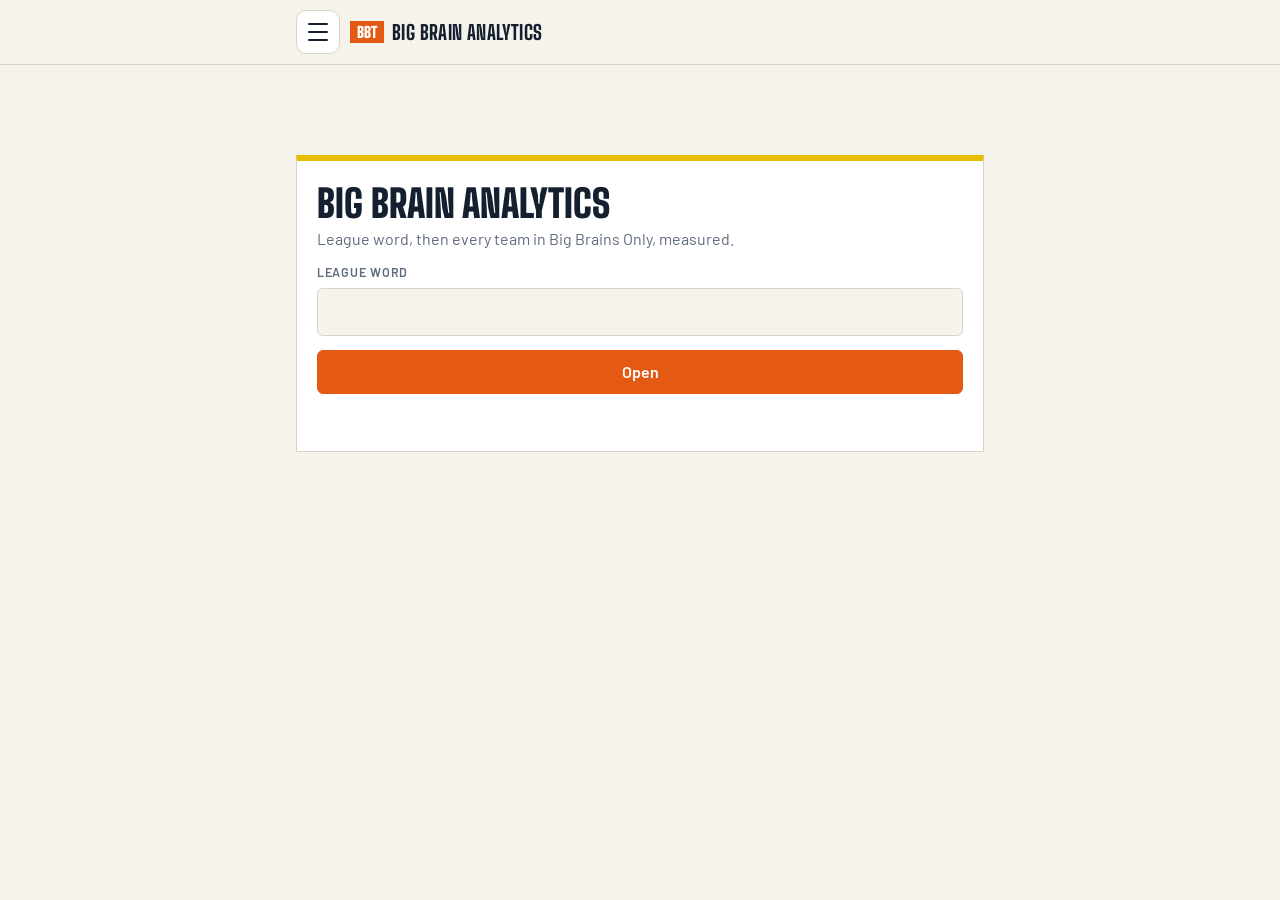
==== analytics/index.html @ dea2ea85 "Trade calc: Save-as-image summary (sides, values, verdict, settings, time); definitions collapsed by" ====
<!doctype html>
<html lang="en">
<head>
<meta charset="utf-8">
<meta name="viewport" content="width=device-width, initial-scale=1, viewport-fit=cover">
<meta name="robots" content="noindex, nofollow">
<meta name="theme-color" content="#0A1220" media="(prefers-color-scheme: dark)">
<meta name="theme-color" content="#F6F3EC" media="(prefers-color-scheme: light)">
<title>Big Brain Analytics</title>
<link rel="icon" href="data:image/svg+xml,%3Csvg xmlns='http://www.w3.org/2000/svg' viewBox='0 0 64 64'%3E%3Crect width='64' height='64' fill='%23FF6A1F'/%3E%3Ctext x='32' y='42' font-family='Arial Black,Arial' font-weight='900' font-size='24' text-anchor='middle' fill='%230A1220'%3EBBT%3C/text%3E%3C/svg%3E">
<link rel="preconnect" href="https://fonts.googleapis.com"><link rel="preconnect" href="https://fonts.gstatic.com" crossorigin>
<link rel="stylesheet" href="https://fonts.googleapis.com/css2?family=Big+Shoulders+Display:wght@800;900&family=Barlow:ital,wght@0,400;0,500;0,600;0,700;1,400&display=swap">
<link rel="stylesheet" href="../trade/core.css?v=1">
<style>
/* League overview */
.lhead { margin: 10px 0 6px; } .lhead h1 { margin: 0; } .lhead p { color: var(--ink-2); margin: 4px 0 0; }
.ltiles { display: grid; grid-template-columns: repeat(auto-fill, minmax(150px, 1fr)); gap: 8px; margin: 12px 0; }
.lt { background: var(--surface); border: 1px solid var(--rule); border-radius: 6px; padding: 8px 10px; display: grid; gap: 2px; cursor: pointer; text-align: left; }
.lt .k { font-size: 0.66rem; font-weight: 700; letter-spacing: 0.06em; text-transform: uppercase; color: var(--ink-2); }
.lt .v { font-family: var(--display); font-weight: 900; font-size: 1.5rem; line-height: 1; display: flex; align-items: center; gap: 6px; }
.lt .s { font-size: 0.74rem; color: var(--ink-2); }
.board { width: 100%; border-collapse: collapse; font-size: 0.85rem; }
.board th, .board td { padding: 7px 6px; border-bottom: 1px solid var(--rule); text-align: right; white-space: nowrap; }
.board th:first-child, .board td:first-child { text-align: left; }
.board th { font-size: 0.64rem; letter-spacing: 0.05em; text-transform: uppercase; color: var(--ink-2); font-weight: 700; cursor: pointer; user-select: none; }
.board th[aria-sort="descending"], .board th[aria-sort="ascending"] { color: var(--pylon); }
.board tbody tr { cursor: pointer; } .board tbody tr:hover { background: var(--surface-2); }
.board td.nm { font-weight: 700; } .board td.up b { color: var(--win); } .board td.dn b { color: var(--loss); } .board td small { display: block; font-size: 0.7rem; color: var(--ink-2); font-weight: 500; }
.board .rk { color: var(--ink-2); font-size: 0.72rem; }
.board i.up { color: var(--win); font-style: normal; } .board i.dn { color: var(--loss); font-style: normal; }
.boardwrap { overflow-x: auto; margin: 0 -16px; padding: 0 16px; }
.sec h2 { margin-top: 24px; }
.sec p.lede { color: var(--ink-2); font-size: 0.88rem; margin: -4px 0 10px; }
.stack { display: grid; gap: 4px; }
.stack .row { display: grid; grid-template-columns: 52px 1fr 64px; gap: 8px; align-items: center; font-size: 0.82rem; }
.stack .bar { height: 14px; background: var(--surface-2); border-radius: 999px; overflow: hidden; display: flex; }
.stack .bar i { display: block; height: 100%; } .stack .bar i.pk { opacity: 0.45; }
.legend { display: flex; gap: 14px; font-size: 0.74rem; color: var(--ink-2); margin-top: 6px; }
.legend i { display: inline-block; width: 12px; height: 8px; background: var(--ink-2); margin-right: 4px; border-radius: 2px; } .legend i.pk { opacity: 0.45; }
.scatter { width: 100%; height: auto; background: var(--surface); border: 1px solid var(--rule); border-radius: 6px; }
.scatter text { font-family: var(--display); font-weight: 800; font-size: 11px; fill: #0A1220; }
.scatter .ax { font-family: var(--body); font-weight: 600; font-size: 10px; fill: var(--ink-2); letter-spacing: 0.04em; text-transform: uppercase; }
.scatter .quad { font-family: var(--body); font-weight: 700; font-size: 9px; fill: var(--ink-2); opacity: 0.8; text-transform: uppercase; letter-spacing: 0.06em; }
.scatter line.grid { stroke: var(--rule); stroke-width: 1; } .scatter line.mid { stroke: var(--ink-2); stroke-dasharray: 3 3; opacity: 0.6; }
.heat { width: 100%; border-collapse: separate; border-spacing: 3px; font-size: 0.8rem; }
.heat th { font-size: 0.64rem; letter-spacing: 0.05em; text-transform: uppercase; color: var(--ink-2); font-weight: 700; padding: 2px 4px; }
.heat td { text-align: center; padding: 6px 2px; border-radius: 4px; font-weight: 800; color: #0A1220; font-variant-numeric: tabular-nums; }
.heat td.lab { text-align: left; color: var(--ink); background: transparent; padding-left: 0; }
.heat td.lab small { display: block; font-weight: 500; color: var(--ink-2); font-size: 0.7rem; }
.net { width: 100%; border-collapse: separate; border-spacing: 2px; font-size: 0.72rem; }
.net th { font-size: 0.6rem; color: var(--ink-2); font-weight: 700; padding: 2px; }
.net td { text-align: center; padding: 5px 0; border-radius: 3px; font-weight: 800; color: #0A1220; min-width: 24px; }
.net td.lab { text-align: left; color: var(--ink); background: transparent; }
.net td.z { background: var(--surface-2); color: var(--ink-2); font-weight: 500; }
.back { display: inline-flex; align-items: center; gap: 6px; margin: 10px 0 0; }
footer { text-align: center; font-size: 0.8rem; color: var(--ink-2); padding: 20px 16px; }
</style>
</head>
<body>
<header class="top"><div class="in">
  <button type="button" class="menu-btn" id="menubtn" aria-expanded="false" aria-controls="ddrawer" aria-label="Open the menu"><i></i><i></i><i></i></button>
  <a class="brand" href="#" id="brand"><span class="mark">BBT</span><span class="word">Big Brain Analytics</span></a>
</div></header>
<main class="wrap"><div id="toolwrap" hidden><div class="tool"><div class="seg" id="src" role="group" aria-label="Value model"><button type="button" data-s="fc" aria-pressed="false">FC<small>FantasyCalc</small></button><button type="button" data-s="dd" aria-pressed="false">DD<small>Dynasty Daddy</small></button><button type="button" data-s="both" aria-pressed="true">Blend<small>FC + DD</small></button></div><button type="button" class="tunebtn" id="tune" aria-haspopup="dialog">⚙ Tune<span class="n" id="tunen"></span></button></div><div class="tweaks" id="tweaks"></div></div><div id="app" aria-live="polite"></div></main>
<footer id="foot"></footer>
<div class="ddrawer-bg" id="ddbg" hidden></div>
<aside class="ddrawer" id="ddrawer" aria-label="Menu" hidden>
  <div class="dh"><span class="brand"><span class="mark">BBT</span><span class="word">Tribune</span></span><button type="button" class="dclose" id="ddclose" aria-label="Close">✕</button></div>
  <span class="lab">The paper</span>
  <ul class="dlist" id="dissues"><li><a href="/big-brains-tribune/"><span class="mono">Latest issue</span><b>Read the Tribune</b></a></li></ul>
  <span class="lab">Tools</span>
  <ul class="dlist"><li><a href="/big-brains-tribune/trade/"><span class="mono">Trade calculator</span><b>Value a trade</b></a></li><li><a href="/big-brains-tribune/analytics/" aria-current="page"><span class="mono">Big Brain Analytics</span><b>League &amp; team dashboards</b></a></li><li><a href="/big-brains-tribune/desk/"><span class="mono">Contributor Desk</span><b>File your column</b></a></li></ul>
  <p class="dim small">Big Brains Only. League word required.</p>
</aside>

<script src="../trade/core.js?v=1"></script>
<script>
"use strict";
const app = $("#app");
const S = { word: store.get("word"), data: null, src: store.get("tradesrc") || "both", view: "league", team: null, sort: { key: "total", dir: -1 }, sides: [{ rid: null, give: {} }], sugCache: {}, hist: {}, histReq: 0, tune: loadTune() };

// ---------- side menu ----------
const drawer = $("#ddrawer"), ddbg = $("#ddbg");
const openMenu = (o) => { drawer.hidden = !o; ddbg.hidden = !o; $("#menubtn").setAttribute("aria-expanded", String(o)); };
$("#menubtn").onclick = () => openMenu(true); $("#ddclose").onclick = () => openMenu(false); ddbg.onclick = () => openMenu(false);
document.addEventListener("keydown", (e) => { if (e.key === "Escape") openMenu(false); });
fetch("/big-brains-tribune/issues.json", { cache: "no-store" }).then((r) => r.json()).then((j) => {
  const list = $("#dissues"), issues = [...(j.issues || [])].sort((x, y) => y.week - x.week); if (!issues.length) return;
  const li = (x, latest) => `<li><a href="${latest ? "/big-brains-tribune/" : `/big-brains-tribune/week-${x.week}/`}"><span class="mono">Issue No. ${x.issue}</span><b>Week ${x.week}</b>${latest ? "<em>Latest</em>" : ""}</a></li>`;
  list.innerHTML = li(issues[0], true) + (issues.length > 1 ? `<li><details><summary><span class="mono">BBArchive</span><b>${issues.length - 1} past issue${issues.length === 2 ? "" : "s"}</b></summary><ul class="dlist">${issues.slice(1).map((x) => li(x, false)).join("")}</ul></details></li>` : "");
}).catch(() => {});

// ---------- views ----------
function render() {
  app.innerHTML = "";
  $("#toolwrap").hidden = !(S.word && S.data);
  if (!S.word || !S.data) return gate();
  drawTweaks();
  if (S.view === "team" && S.team) teamView(); else league();
  const d = S.data, when = (iso) => new Date(iso).toLocaleString("en-US", { month: "short", day: "numeric", hour: "numeric" });
  $("#foot").innerHTML = `Values: FantasyCalc (${when(d.sources.fc.at)})${d.sources.dd.ok ? ` · Dynasty Daddy (${when(d.sources.dd.at)})` : " · Dynasty Daddy unavailable right now"} · dynasty, superflex, PPR. Rosters and the trade log from Sleeper. Nobody's bound by any of this.`;
}
function gate(err) {
  const v = el(`<div class="gate"><div class="card"><h1>Big Brain Analytics</h1><p class="dim">League word, then every team in Big Brains Only, measured.</p>
    <form id="gf"><div class="field"><label class="lab" for="gw">League word</label><input id="gw" type="password" autocapitalize="off" autocomplete="off" required></div>
    <button class="btn primary block" type="submit">Open</button><p class="msg err" id="gmsg">${esc(err || "")}</p></form></div></div>`);
  app.appendChild(v);
  $("#gf", v).onsubmit = async (e) => {
    e.preventDefault(); const w = norm($("#gw", v).value); if (!w) return;
    const b = $("button", v); b.disabled = true; $("#gmsg", v).textContent = "";
    try { await start(w); } catch (err) { b.disabled = false; $("#gmsg", v).textContent = err.code === "wrong_word" ? "That's not the league word." : "Couldn't load values right now. Try again in a minute."; }
  };
}
async function start(word) {
  app.innerHTML = `<p class="dim" style="padding-top:24px"><span class="spin"></span> Pulling rosters, values and the trade log…</p>`;
  S.word = word;
  const d = await api({}); prep(d);
  store.set("word", word); S.data = d; S.sides = [{ rid: d.teams[0].rid, give: {} }];
  const hash = location.hash.match(/^#team-(\d+)$/); if (hash && d.byRid[Number(hash[1])]) { S.view = "team"; S.team = Number(hash[1]); }
  render();
}
window.addEventListener("hashchange", () => { const m = location.hash.match(/^#team-(\d+)$/); if (S.data) { if (m && S.data.byRid[Number(m[1])]) { S.view = "team"; S.team = Number(m[1]); } else S.view = "league"; render(); } });

// ---------- team dashboard (shared renderer, wrapped with a back link) ----------
function teamView() {
  S.dashTeam = S.team;
  const v = el(`<div><a class="btn sm back" href="#">‹ League overview</a><div id="dash"></div></div>`);
  app.appendChild(v);
  dashboard($("#dash", v));
  const sel = $("#dashteam", v); if (sel) sel.onchange = (e) => { location.hash = `team-${e.target.value}`; };
}

// ---------- league overview: every team on one page ----------
function metrics(d) {
  const tt = teamTotals(d), gm = gmIndex(d), lt = leagueTable(d), n = d.teams.length;
  const rows = d.teams.map((t) => { const m = tt[t.rid], g = gm[t.rid]; const needs = teamNeeds(t.rid, d); return { t, ...m, aggression: g.n ? g.aggression : 0, success: g.n ? g.success : null, aggrTrend: g.aggrTrend, succTrend: g.succTrend, aggrDelta: g.aggrDelta, succDelta: g.succDelta, trades: g.n, recentTrades: g.recent.n, net: g.net, ddNet: g.n ? g.ddNet : null, needs: needs.needs.map((r) => r.pos).concat(needs.picks.need ? ["Picks"] : []), posRank: Object.fromEntries(needs.rows.map((r) => [r.pos, r.rank])), mode: contending(t, d) ? "contending" : "rebuilding" }; });
  const rank = (key, low) => { const vals = rows.map((r) => r[key] ?? -Infinity); for (const r of rows) r["rk_" + key] = vals.filter((v) => low ? v < (r[key] ?? Infinity) : v > (r[key] ?? -Infinity)).length + 1; };
  ["total", "starters", "bench", "picks", "momentum", "aggression", "success", "trades", "ddNet"].forEach((k) => rank(k)); rank("age", true);
  return { rows, n, lt };
}
function league() {
  const d = S.data, { rows, n, lt } = metrics(d);
  const top = (key) => [...rows].sort((a, b) => (b[key] ?? -1) - (a[key] ?? -1))[0], low = (key) => [...rows].sort((a, b) => (a[key] ?? 1e12) - (b[key] ?? 1e12))[0];
  const season = d.settings.season, seasonTrades = d.trades.filter((x) => x.season === season).length, recent = d.trades.filter((x) => x.at >= Date.now() - SIX_MO).length;
  const tile = (k, r, v, s) => `<button type="button" class="lt" data-team="${r.t.rid}"><div class="k">${k}</div><div class="v">${badge(r.t)}<span>${v}</span></div><div class="s">${s}</div></button>`;
  const sortKey = S.sort.key, dir = S.sort.dir;
  const sorted = [...rows].sort((a, b) => { const x = a[sortKey] ?? (dir < 0 ? -1e12 : 1e12), y = b[sortKey] ?? (dir < 0 ? -1e12 : 1e12); return typeof x === "string" ? x.localeCompare(y) * dir : (x - y) * dir; });
  const th = (key, label, title) => `<th data-k="${key}" aria-sort="${sortKey === key ? (dir < 0 ? "descending" : "ascending") : "none"}" title="${title || ""}">${label}</th>`;
  const tr = (r) => `<tr data-team="${r.t.rid}"><td class="nm">${badge(r.t)} ${esc(r.t.k)}<small>${r.t.wins}–${r.t.losses} · seed ${r.t.seed} · ${r.mode}</small></td>
    <td><b>${fmt(r.total)}</b><span class="rk"> ${ordinal(r.rk_total)}</span></td><td>${fmt(r.starters)}<span class="rk"> ${ordinal(r.rk_starters)}</span></td><td>${fmt(r.picks)}<span class="rk"> ${ordinal(r.rk_picks)}</span><small>${r.nPicks} picks · ${r.firsts} 1st${r.firsts === 1 ? "" : "s"}</small></td>
    <td>${r.age.toFixed(1)}<span class="rk"> ${ordinal(r.rk_age)}</span></td><td class="${sign(r.momentum)}">${pm(r.momentum)}</td>
    <td><b>${r.trades ? r.aggression.toFixed(2) : "–"}</b><small>${r.trades ? `<i class="${r.aggrTrend === "↑" ? "up" : r.aggrTrend === "↓" ? "dn" : ""}">${trendTxt(r.aggrTrend, r.aggrDelta)}</i>` : "no trades"}</small></td>
    <td><b>${r.success != null ? r.success.toFixed(2) : "–"}</b><small>${r.trades ? `<i class="${r.succTrend === "↑" ? "up" : r.succTrend === "↓" ? "dn" : ""}">${trendTxt(r.succTrend, r.succDelta)}</i>` : ""}</small></td>
    <td>${r.trades}<small>${r.recentTrades} in 6 mo</small></td><td class="${r.ddNet == null ? "" : sign(r.ddNet)}"><b>${r.ddNet == null ? "–" : `${r.ddNet >= 0 ? "+" : "−"}${fmt(Math.abs(r.ddNet))}`}</b>${r.ddNet == null ? "" : `<span class="rk"> ${ordinal(r.rk_ddNet)}</span>`}</td><td>${r.needs.length ? r.needs.join(", ") : "<span class=dim>none</span>"}</td></tr>`;
  // overlays
  const maxTotal = Math.max(...rows.map((r) => r.total), 1);
  const stack = [...rows].sort((a, b) => b.total - a.total).map((r) => `<div class="row" data-team="${r.t.rid}"><span>${badge(r.t)}</span><div class="bar"><i style="width:${((r.players / maxTotal) * 100).toFixed(1)}%;background:var(${r.t.c})" title="players ${fmt(r.players)}"></i><i class="pk" style="width:${((r.picks / maxTotal) * 100).toFixed(1)}%;background:var(${r.t.c})" title="picks ${fmt(r.picks)}"></i></div><span class="num">${fmt(r.total)}</span></div>`).join("");
  const posHeat = `<table class="heat"><thead><tr><th></th>${["QB", "RB", "WR", "TE"].map((p) => `<th>${p}</th>`).join("")}<th>Picks</th></tr></thead><tbody>${[...rows].sort((a, b) => a.t.seed - b.t.seed).map((r) => { const pk = teamNeeds(r.t.rid, d).picks.rank; const cell = (rk) => `<td style="background:${heat(rk, n)}" data-team="${r.t.rid}">${ordinal(rk)}</td>`; return `<tr><td class="lab">${badge(r.t)} ${esc(r.t.k)}<small>seed ${r.t.seed}</small></td>${["QB", "RB", "WR", "TE"].map((p) => cell(r.posRank[p])).join("")}${cell(pk)}</tr>`; }).join("")}</tbody></table>`;
  // trade network
  const pairs = {}; for (const x of d.trades) for (const a of x.rids) for (const b of x.rids) if (a < b) pairs[`${a}:${b}`] = (pairs[`${a}:${b}`] || 0) + 1;
  const maxPair = Math.max(1, ...Object.values(pairs));
  const order = [...d.teams].sort((a, b) => a.seed - b.seed);
  const netTab = `<table class="net"><thead><tr><th></th>${order.map((t) => `<th>${esc(t.k)}</th>`).join("")}</tr></thead><tbody>${order.map((a) => `<tr><td class="lab">${esc(a.k)}</td>${order.map((b) => { if (a.rid === b.rid) return `<td class="z">·</td>`; const c = pairs[`${Math.min(a.rid, b.rid)}:${Math.max(a.rid, b.rid)}`] || 0; return c ? `<td style="background:rgba(255,106,31,${(0.25 + 0.75 * c / maxPair).toFixed(2)})">${c}</td>` : `<td class="z">0</td>`; }).join("")}</tr>`).join("")}</tbody></table>`;
  const busiestPair = Object.entries(pairs).sort((a, b) => b[1] - a[1])[0];
  const v = el(`<div>
    <div class="lhead"><h1>Big Brain Analytics</h1><p>Every desk in Big Brains Only on one page. Tap any team for its full dashboard.</p></div>
    ${indexCallout(false)}
    <div class="ltiles">
      ${tile("Most valuable roster", top("total"), fmt(top("total").total), `${ordinal(1)} of ${n} on ${SRC_NAME[S.src]}`)}
      ${tile("Best starting lineup", top("starters"), fmt(top("starters").starters), "lineup value")}
      ${tile("Most draft capital", top("picks"), fmt(top("picks").picks), `${top("picks").nPicks} picks, ${top("picks").firsts} 1sts`)}
      ${tile("Youngest roster", low("age"), low("age").age.toFixed(1), "average age")}
      ${tile("Hottest 30 days", top("momentum"), pm(top("momentum").momentum), "FantasyCalc trend, summed")}
      ${tile("Most aggressive GM", top("aggression"), top("aggression").trades ? top("aggression").aggression.toFixed(2) : "–", top("aggression").trades ? `${top("aggression").trades} trades · ${trendTxt(top("aggression").aggrTrend, top("aggression").aggrDelta)}` : "no trades yet")}
      ${tile("Best trader", top("success"), top("success").success != null ? top("success").success.toFixed(2) : "–", top("success").trades ? `${trendTxt(top("success").succTrend, top("success").succDelta)} over 6 mo` : "no trades yet")}
      ${tile("Most up on trades", top("ddNet"), top("ddNet").ddNet != null ? `${top("ddNet").ddNet >= 0 ? "+" : "−"}${fmt(Math.abs(top("ddNet").ddNet))}` : "–", "Dynasty Daddy points, all-time, today's values")}
      ${tile("Most down on trades", low("ddNet"), low("ddNet").ddNet != null ? `${low("ddNet").ddNet >= 0 ? "+" : "−"}${fmt(Math.abs(low("ddNet").ddNet))}` : "–", "Dynasty Daddy points, all-time, today's values")}
      <div class="lt" style="cursor:default"><div class="k">League trade volume</div><div class="v"><span>${seasonTrades}</span></div><div class="s">trades in ${season} · ${recent} in the last 6 months · ${d.trades.length} on record${busiestPair ? ` · busiest pair ${esc(d.byRid[Number(busiestPair[0].split(":")[0])]?.k)}–${esc(d.byRid[Number(busiestPair[0].split(":")[1])]?.k)} (${busiestPair[1]})` : ""}</div></div>
    </div>
    <div class="sec"><h2>League board</h2><p class="lede">Tap a column to sort, a row to open the team. Small numbers are league ranks.</p>
    <div class="boardwrap"><table class="board"><thead><tr>${th("t", "Team")}${th("total", "Roster value")}${th("starters", "Lineup")}${th("picks", "Draft capital")}${th("age", "Avg age")}${th("momentum", "30-day")}${th("aggression", "Aggression", "0–1, league percentile; 6-month trend underneath")}${th("success", "Success", "0–1, how deals have aged; 6-month trend underneath")}${th("trades", "Trades")}${th("ddNet", "All-time DD", "Net Dynasty Daddy points on trades, today's values")}<th>Needs</th></tr></thead><tbody>${sorted.map(tr).join("")}</tbody></table></div></div>
    <div class="sec"><h2>Roster value, stacked</h2><p class="lede">Players in full color, draft picks faded. ${SRC_NAME[S.src]} values with your Tune settings.</p><div class="stack">${stack}</div><div class="legend"><span><i></i>Players</span><span><i class="pk"></i>Picks</span></div></div>
    <div class="sec"><h2>Aggression vs. success</h2><p class="lede">Up and right is the dream: deals often, and they age well. Bubble size is trades on record.</p>${scatter(rows.filter((r) => r.trades), "aggression", "success", { x: "Aggression →", y: "Success →", mid: [0.5, 0.5], quads: ["Quiet, deals aged well", "Dealer, deals aged well", "Quiet, deals aged badly", "Dealer, deals aged badly"], size: (r) => r.trades })}</div>
    <div class="sec"><h2>Age vs. roster value</h2><p class="lede">Young and valuable is a dynasty; old and valuable is a window; the rest is a rebuild.</p>${scatter(rows, "age", "total", { x: "Average age →", y: "Roster value →", mid: [rows.reduce((s, r) => s + r.age, 0) / n, rows.reduce((s, r) => s + r.total, 0) / n], quads: ["Young &amp; loaded", "Old &amp; loaded", "Young &amp; thin", "Old &amp; thin"] })}</div>
    <div class="sec"><h2>Positional strength</h2><p class="lede">League rank of each team's starters by position (1st is best). Dark red is a hole, green is a strength.</p>${posHeat}</div>
    <div class="sec"><h2>Who trades with whom</h2><p class="lede">Completed trades between each pair of desks, this season and the two before.</p>${netTab}</div>
    <p class="note">Ranks are against the other ${n - 1} teams. Lineup value fills QB, RB×2, WR×3, TE, FLEX and SUPER_FLEX with the best available. Momentum sums FantasyCalc's 30-day change across the roster. Old trades are scored at today's values.</p>
  </div>`);
  app.appendChild(v);
  v.querySelectorAll("[data-team]").forEach((x) => x.addEventListener("click", () => { location.hash = `team-${x.dataset.team}`; }));
  v.querySelectorAll(".board th[data-k]").forEach((h) => h.onclick = () => { const k = h.dataset.k; S.sort = { key: k, dir: S.sort.key === k ? -S.sort.dir : (k === "age" || k === "t" ? 1 : -1) }; render(); });
}
function heat(rank, n) { const t = (rank - 1) / Math.max(1, n - 1); const hue = 140 - 140 * t; return `hsl(${hue.toFixed(0)} 70% ${(72 - 12 * t).toFixed(0)}%)`; }
function scatter(rows, xk, yk, o) {
  const W = 360, H = 260, P = { l: 36, r: 12, t: 12, b: 30 };
  if (!rows.length) return `<div class="card dim">Not enough data yet.</div>`;
  const xs = rows.map((r) => r[xk]), ys = rows.map((r) => r[yk]).map((v) => v ?? 0);
  const pad = (a, b) => { const s = (b - a) || 1; return [a - s * 0.1, b + s * 0.1]; };
  const [x0, x1] = o.fixed ? o.fixed : pad(Math.min(...xs, o.mid ? o.mid[0] : Infinity), Math.max(...xs, o.mid ? o.mid[0] : -Infinity)), [y0, y1] = pad(Math.min(...ys, o.mid ? o.mid[1] : Infinity), Math.max(...ys, o.mid ? o.mid[1] : -Infinity));
  const X = (v) => P.l + ((v - x0) / (x1 - x0 || 1)) * (W - P.l - P.r), Y = (v) => H - P.b - ((v - y0) / (y1 - y0 || 1)) * (H - P.t - P.b);
  const sizes = rows.map((r) => (o.size ? o.size(r) : 1)), maxS = Math.max(...sizes, 1);
  const dots = rows.map((r, i) => { const rad = 10 + (o.size ? 8 * Math.sqrt(sizes[i] / maxS) : 2); return `<g data-team="${r.t.rid}" style="cursor:pointer"><circle cx="${X(r[xk]).toFixed(1)}" cy="${Y(r[yk] ?? 0).toFixed(1)}" r="${rad.toFixed(1)}" fill="var(${r.t.c})" opacity="0.9"/><text x="${X(r[xk]).toFixed(1)}" y="${(Y(r[yk] ?? 0) + 4).toFixed(1)}" text-anchor="middle">${esc(r.t.k)}</text></g>`; }).join("");
  const mid = o.mid ? `<line class="mid" x1="${X(o.mid[0]).toFixed(1)}" y1="${P.t}" x2="${X(o.mid[0]).toFixed(1)}" y2="${H - P.b}"/><line class="mid" x1="${P.l}" y1="${Y(o.mid[1]).toFixed(1)}" x2="${W - P.r}" y2="${Y(o.mid[1]).toFixed(1)}"/>` : "";
  const q = o.quads ? `<text class="quad" x="${P.l + 4}" y="${P.t + 10}">${o.quads[0]}</text><text class="quad" x="${W - P.r - 4}" y="${P.t + 10}" text-anchor="end">${o.quads[1]}</text><text class="quad" x="${P.l + 4}" y="${H - P.b - 4}">${o.quads[2]}</text><text class="quad" x="${W - P.r - 4}" y="${H - P.b - 4}" text-anchor="end">${o.quads[3]}</text>` : "";
  return `<svg class="scatter" viewBox="0 0 ${W} ${H}" role="img" aria-label="${esc(o.x)} against ${esc(o.y)}"><line class="grid" x1="${P.l}" y1="${H - P.b}" x2="${W - P.r}" y2="${H - P.b}"/><line class="grid" x1="${P.l}" y1="${P.t}" x2="${P.l}" y2="${H - P.b}"/>${mid}${q}${dots}<text class="ax" x="${W - P.r}" y="${H - 8}" text-anchor="end">${o.x}</text><text class="ax" x="${P.l - 26}" y="${P.t + 8}" transform="rotate(-90 ${P.l - 26} ${P.t + 8})" text-anchor="end">${o.y}</text></svg>`;
}

// ---------- toolbar + boot ----------
$("#src").querySelectorAll("button").forEach((b) => b.onclick = () => { S.src = b.dataset.s; store.set("tradesrc", S.src); $("#src").querySelectorAll("button").forEach((x) => x.setAttribute("aria-pressed", String(x === b))); S.sugCache = {}; if (S.data) render(); });
$("#src").querySelectorAll("button").forEach((x) => x.setAttribute("aria-pressed", String(x.dataset.s === S.src)));
$("#tune").onclick = () => tuneSheet();
$("#brand").onclick = (e) => { e.preventDefault(); location.hash = ""; S.view = "league"; if (S.data) render(); };
if (S.word) start(S.word).catch(() => { S.word = null; render(); }); else render();
</script>
</body>
</html>
---- trade/core.css ----
/* Big Brains Tribune tools: shared styles for the trade calculator and Big Brain Analytics. */
:root {
  color-scheme: light dark;
  --bg: #F6F3EC; --surface: #FFFFFF; --surface-2: #EEE9DE; --ink: #14202F; --ink-2: #5E6B7D; --rule: #DAD3C5;
  --pylon: #E55A12; --on-pylon: #FFFFFF; --yellow: #E6BF00; --on-yellow: #14202F; --win: #1F9A5F; --loss: #D23B3B; --blue: #1F4FB4;
  --t1: #7C8CFF; --t2: #B07CFF; --t3: #E07A9A; --t4: #4FB3BF; --t5: #E8604C; --t6: #5BA4E6; --t7: #D2B271; --t8: #9CC24A; --t9: #B08463; --t10: #A6AFC0;
  --display: "Big Shoulders Display", "Arial Narrow", sans-serif; --body: "Barlow", system-ui, -apple-system, "Segoe UI", sans-serif;
}
@media (prefers-color-scheme: dark) { :root:not([data-theme="light"]) {
  --bg: #0A1220; --surface: #101B2D; --surface-2: #17243A; --ink: #EAF0F7; --ink-2: #9BA9BD; --rule: #22314A;
  --pylon: #FF6A1F; --on-pylon: #0A1220; --yellow: #FFD60A; --on-yellow: #0A1220; --win: #3DD68C; --loss: #FF7070; --blue: #2E63D6;
} }
:root[data-theme="dark"] {
  --bg: #0A1220; --surface: #101B2D; --surface-2: #17243A; --ink: #EAF0F7; --ink-2: #9BA9BD; --rule: #22314A;
  --pylon: #FF6A1F; --on-pylon: #0A1220; --yellow: #FFD60A; --on-yellow: #0A1220; --win: #3DD68C; --loss: #FF7070; --blue: #2E63D6;
}
* { box-sizing: border-box; }
html, body { margin: 0; }
body { background: var(--bg); color: var(--ink); font-family: var(--body); font-size: 16px; line-height: 1.5; min-height: 100dvh; padding-bottom: env(safe-area-inset-bottom); }
button, input, select { font: inherit; color: inherit; }
button { cursor: pointer; }
a { color: inherit; }
.wrap { max-width: 720px; margin: 0 auto; padding: 0 16px 64px; }
.hidden { display: none !important; }
.num { font-variant-numeric: tabular-nums; }

/* Top bar + side menu (same as the desk) */
.top { position: sticky; top: 0; z-index: 10; background: var(--bg); border-bottom: 1px solid var(--rule); padding-top: env(safe-area-inset-top); }
.top .in { max-width: 720px; margin: 0 auto; padding: 10px 16px; display: flex; align-items: center; gap: 10px; min-height: 56px; }
.brand { display: flex; align-items: center; gap: 8px; text-decoration: none; }
.brand .mark { background: var(--pylon); color: var(--on-pylon); font-family: var(--display); font-weight: 900; font-size: 0.95rem; padding: 4px 7px 3px; line-height: 1; }
.brand .word { font-family: var(--display); font-weight: 800; font-size: 1.25rem; text-transform: uppercase; letter-spacing: 0.02em; line-height: 1; }
.menu-btn { width: 44px; height: 44px; border: 1px solid var(--rule); background: var(--surface); border-radius: 10px; display: grid; place-items: center; gap: 4px; padding: 11px 10px; flex: none; }
.menu-btn i { display: block; width: 20px; height: 2px; background: var(--ink); border-radius: 2px; }
.tool { display: flex; gap: 8px; align-items: stretch; margin: 12px 0 0; }
.seg { display: flex; flex: 1; border: 1px solid var(--rule); border-radius: 10px; overflow: hidden; background: var(--surface); }
.seg button { flex: 1; border: 0; background: transparent; padding: 7px 4px; font-size: 1rem; font-weight: 800; color: var(--ink-2); display: grid; gap: 0; line-height: 1.1; white-space: nowrap; }
.seg button small { font-size: 0.6rem; font-weight: 600; letter-spacing: 0.03em; text-transform: uppercase; opacity: 0.8; }
.seg button[aria-pressed="true"] { background: var(--ink); color: var(--bg); }
.tunebtn { flex: none; display: inline-flex; align-items: center; gap: 6px; border: 1px solid var(--rule); border-radius: 10px; background: var(--surface); padding: 0 12px; font-weight: 700; font-size: 0.88rem; }
.tunebtn .n { display: none; min-width: 20px; height: 20px; padding: 0 6px; border-radius: 999px; background: var(--pylon); color: var(--on-pylon); font-size: 0.72rem; place-items: center; }
.tunebtn.on .n { display: grid; }
.tunebtn.on { border-color: var(--pylon); }
.tweaks { display: flex; flex-wrap: wrap; gap: 6px; margin: 8px 0 0; }
.tweaks span { font-size: 0.72rem; font-weight: 700; border: 1px solid var(--rule); border-radius: 999px; padding: 2px 8px; color: var(--ink-2); background: var(--surface); }
.sheet-bg { position: fixed; inset: 0; background: rgba(5, 10, 20, 0.55); z-index: 60; }
.sheet { position: fixed; left: 0; right: 0; bottom: 0; max-height: 88dvh; overflow-y: auto; background: var(--surface); border-top: 1px solid var(--rule); border-radius: 16px 16px 0 0; z-index: 61; padding: 14px 16px calc(20px + env(safe-area-inset-bottom)); animation: up 0.18s ease-out; }
@keyframes up { from { transform: translateY(24px); opacity: 0; } to { transform: none; opacity: 1; } }
.sheet .in { max-width: 720px; margin: 0 auto; }
.sheet .sh { display: flex; justify-content: space-between; align-items: center; margin-bottom: 6px; }
.sheet h2 { margin: 0; }
.sheet .dclose { width: 40px; height: 40px; border: 1px solid var(--rule); background: var(--bg); border-radius: 10px; }
.presets { display: flex; flex-wrap: wrap; gap: 6px; margin: 8px 0 14px; }
.presets button { border: 1px solid var(--rule); background: var(--bg); border-radius: 999px; padding: 6px 12px; font-size: 0.85rem; font-weight: 700; }
.presets button[aria-pressed="true"] { background: var(--pylon); color: var(--on-pylon); border-color: var(--pylon); }
.knob { display: grid; grid-template-columns: 1fr auto; gap: 2px 10px; align-items: center; padding: 10px 0; border-top: 1px solid var(--rule); }
.knob .l { font-weight: 700; }
.knob .l small { display: block; font-weight: 500; color: var(--ink-2); font-size: 0.8rem; }
.knob .v { font-variant-numeric: tabular-nums; font-weight: 800; min-width: 56px; text-align: right; }
.knob input[type=range] { grid-column: 1 / -1; width: 100%; accent-color: var(--pylon); margin: 4px 0 0; }
.knob .row4 { grid-column: 1 / -1; display: grid; grid-template-columns: repeat(4, 1fr); gap: 6px; margin-top: 6px; }
.knob .row4 label { display: grid; gap: 2px; font-size: 0.72rem; font-weight: 700; color: var(--ink-2); text-align: center; }
.knob .row4 input { width: 100%; min-height: 40px; text-align: center; background: var(--bg); border: 1px solid var(--rule); border-radius: 6px; font-weight: 700; }
.sheet .acts { display: flex; gap: 8px; margin-top: 14px; }
.sheet .acts .btn { flex: 1; }
.faabrow { display: grid; grid-template-columns: 1fr auto; gap: 8px; align-items: center; padding: 6px 8px; }
.faabrow small { display: block; color: var(--ink-2); font-size: 0.74rem; }
.faabrow .step { display: inline-flex; align-items: center; border: 1px solid var(--rule); border-radius: 8px; overflow: hidden; }
.faabrow .step button { width: 36px; height: 36px; border: 0; background: var(--bg); font-weight: 800; }
.faabrow .step input { width: 56px; min-height: 36px; border: 0; border-left: 1px solid var(--rule); border-right: 1px solid var(--rule); text-align: center; background: var(--surface); font-weight: 700; }
.pos.FAAB { background: #8FE3B5; }
.ddrawer-bg { position: fixed; inset: 0; background: rgba(5, 10, 20, 0.55); z-index: 50; }
.ddrawer { position: fixed; top: 0; bottom: 0; left: 0; width: min(320px, 86vw); background: var(--surface); border-right: 1px solid var(--rule); z-index: 51; padding: calc(14px + env(safe-area-inset-top)) 16px 24px; overflow-y: auto; animation: din 0.18s ease-out; }
@keyframes din { from { transform: translateX(-24px); opacity: 0; } to { transform: none; opacity: 1; } }
.ddrawer .dh { display: flex; justify-content: space-between; align-items: center; margin-bottom: 16px; }
.ddrawer .dclose { width: 40px; height: 40px; border: 1px solid var(--rule); background: var(--bg); border-radius: 10px; }
.ddrawer .lab { display: block; margin: 14px 0 6px; }
.dlist { list-style: none; margin: 0; padding: 0; display: grid; gap: 8px; }
.dlist a, .dlist summary { display: grid; gap: 2px; text-decoration: none; background: var(--bg); border: 1px solid var(--rule); padding: 10px 14px; min-height: 56px; position: relative; cursor: pointer; color: inherit; }
.dlist a .mono, .dlist summary .mono { font-size: 0.72rem; font-weight: 700; letter-spacing: 0.08em; text-transform: uppercase; color: var(--pylon); }
.dlist a b, .dlist summary b { font-family: var(--display); font-weight: 800; font-size: 1.2rem; line-height: 1; text-transform: uppercase; }
.dlist a em { position: absolute; right: 12px; top: 12px; font-style: normal; font-size: 0.66rem; font-weight: 700; letter-spacing: 0.08em; text-transform: uppercase; background: var(--yellow); color: var(--on-yellow); padding: 3px 6px; border-radius: 4px; }
.dlist a[aria-current="page"] { border-color: var(--yellow); }
.dlist details { border: 1px solid var(--rule); background: var(--bg); }
.dlist details summary { border: 0; list-style: none; padding-left: 40px; }
.dlist details summary::-webkit-details-marker { display: none; }
.dlist details summary::before { content: ""; position: absolute; left: 12px; top: 18px; width: 18px; height: 14px; border: 2px solid var(--pylon); border-radius: 3px; box-shadow: inset 0 3px 0 0 var(--pylon); }
.dlist details summary::after { content: "›"; position: absolute; right: 14px; top: 10px; font-size: 1.4rem; color: var(--ink-2); transform: rotate(90deg); transition: transform 0.15s; }
.dlist details[open] summary::after { transform: rotate(-90deg); }
.dlist details .dlist { padding: 0 8px 8px; }
.dlist details .dlist a { background: var(--surface); }

/* Type + bits */
h1 { font-family: var(--display); font-weight: 900; text-transform: uppercase; font-size: 2.4rem; line-height: 0.95; margin: 0 0 6px; }
h2 { font-family: var(--display); font-weight: 800; text-transform: uppercase; font-size: 1.5rem; line-height: 1; margin: 22px 0 10px; }
.lab { font-size: 0.78rem; font-weight: 600; letter-spacing: 0.06em; text-transform: uppercase; color: var(--ink-2); }
.dim { color: var(--ink-2); } .small { font-size: 0.88rem; }
p { margin: 0 0 12px; }
.card { background: var(--surface); border: 1px solid var(--rule); padding: 14px; margin-bottom: 12px; }
.btn { display: inline-flex; align-items: center; justify-content: center; gap: 8px; min-height: 44px; padding: 8px 16px; border: 1px solid var(--rule); background: var(--surface); border-radius: 6px; font-weight: 600; }
.btn.primary { background: var(--pylon); color: var(--on-pylon); border-color: var(--pylon); }
.btn.sm { min-height: 36px; padding: 4px 12px; font-size: 0.9rem; }
.btn.block { width: 100%; }
input[type=password], select { width: 100%; min-height: 48px; background: var(--bg); border: 1px solid var(--rule); padding: 10px 12px; font-size: 16px; border-radius: 6px; }
.msg { min-height: 1.4em; font-size: 0.92rem; } .msg.err { color: var(--loss); }
.gate { padding-top: 10vh; } .gate .card { border-top: 6px solid var(--yellow); padding: 24px 20px; }
.field { display: grid; gap: 6px; margin-bottom: 14px; }
.tabs { display: flex; gap: 6px; margin: 12px 0 10px; border-bottom: 1px solid var(--rule); }
.tabs button { background: none; border: 0; border-bottom: 3px solid transparent; padding: 8px 10px; font-weight: 700; color: var(--ink-2); margin-bottom: -1px; }
.tabs button[aria-current="true"] { color: var(--ink); border-color: var(--pylon); }
.tb { display: inline-grid; place-items: center; min-width: 34px; height: 22px; padding: 0 5px; border-radius: 4px; background: var(--c, var(--ink-2)); color: #0A1220; font-family: var(--display); font-weight: 900; font-size: 0.8rem; letter-spacing: 0.02em; }
.pos { display: inline-block; min-width: 30px; text-align: center; font-size: 0.68rem; font-weight: 800; letter-spacing: 0.04em; border-radius: 3px; padding: 1px 4px; color: #0A1220; }
.pos.QB { background: #E07A9A; } .pos.RB { background: #8FE3B5; } .pos.WR { background: #5BA4E6; } .pos.TE { background: #FFD60A; } .pos.PICK { background: #D2B271; } .pos.K, .pos.DEF { background: #A6AFC0; }

/* Calculator */
.sides { display: grid; grid-template-columns: 1fr 1fr; gap: 10px; }
@media (max-width: 520px) { .sides { grid-template-columns: 1fr; } }
.side { background: var(--surface); border: 1px solid var(--rule); padding: 10px; min-width: 0; }
.side .hd { display: flex; align-items: center; gap: 8px; margin-bottom: 8px; }
.side .hd select { min-height: 40px; padding: 6px 8px; font-size: 0.95rem; }
.side .rec { font-size: 0.78rem; color: var(--ink-2); margin: -4px 0 8px; }
.gives { min-height: 44px; border: 1px dashed var(--rule); padding: 6px; display: flex; flex-wrap: wrap; gap: 6px; margin-bottom: 8px; background: var(--bg); }
.gives .empty { color: var(--ink-2); font-size: 0.85rem; padding: 6px 4px; }
.asset { display: inline-flex; align-items: center; gap: 6px; border: 1px solid var(--rule); background: var(--surface); border-radius: 999px; padding: 4px 10px 4px 6px; font-size: 0.88rem; font-weight: 600; line-height: 1.2; max-width: 100%; }
.asset .v { color: var(--ink-2); font-weight: 500; font-size: 0.78rem; }
.asset .x { color: var(--ink-2); font-weight: 700; }
.roster { display: grid; gap: 4px; max-height: 420px; overflow-y: auto; border-top: 1px solid var(--rule); padding-top: 8px; }
.roster .grp { font-size: 0.7rem; font-weight: 700; letter-spacing: 0.08em; text-transform: uppercase; color: var(--ink-2); margin: 6px 0 2px; }
.roster button { all: unset; box-sizing: border-box; cursor: pointer; display: grid; grid-template-columns: 34px 1fr auto; gap: 8px; align-items: center; padding: 6px 8px; border-radius: 6px; font-size: 0.92rem; min-height: 40px; }
.roster button:hover { background: var(--surface-2); }
.roster button.in { background: var(--surface-2); outline: 2px solid var(--pylon); }
.roster button small { display: block; color: var(--ink-2); font-size: 0.74rem; }
.roster button .vals { text-align: right; font-size: 0.8rem; color: var(--ink-2); line-height: 1.2; white-space: nowrap; }
.roster button .vals b { display: block; color: var(--ink); font-size: 0.95rem; }
.roster button:focus-visible { outline: 3px solid var(--ink); }
.verdict { background: var(--surface); border: 1px solid var(--rule); border-left: 6px solid var(--pylon); padding: 14px; margin: 12px 0; }
.verdict .big { font-family: var(--display); font-weight: 900; text-transform: uppercase; font-size: 1.8rem; line-height: 0.95; }
.verdict .bar { height: 12px; background: var(--surface-2); border-radius: 999px; overflow: hidden; display: flex; margin: 10px 0 4px; }
.verdict .bar i { display: block; height: 100%; }
.verdict .bar i.a { background: var(--ca, var(--pylon)); } .verdict .bar i.b { background: var(--cb, var(--blue)); }
.verdict .legend { display: flex; justify-content: space-between; font-size: 0.82rem; color: var(--ink-2); }
.cmp { width: 100%; border-collapse: collapse; font-size: 0.9rem; margin-top: 8px; }
.cmp th, .cmp td { padding: 6px 6px; border-bottom: 1px solid var(--rule); text-align: right; vertical-align: top; }
.cmp th:first-child, .cmp td:first-child { text-align: left; }
.cmp th { font-size: 0.7rem; letter-spacing: 0.06em; text-transform: uppercase; color: var(--ink-2); font-weight: 700; }
.cmp tr.tot td { font-weight: 800; border-top: 2px solid var(--ink); }
.cmp td .who { display: block; font-size: 0.72rem; color: var(--ink-2); }
.srcline { display: grid; grid-template-columns: 1fr 1fr; gap: 8px; margin-top: 8px; }
.srcline > div { background: var(--bg); border: 1px solid var(--rule); padding: 8px 10px; border-radius: 6px; }
.srcline .k { font-size: 0.7rem; font-weight: 700; letter-spacing: 0.06em; text-transform: uppercase; color: var(--ink-2); }
.srcline .r { font-weight: 800; }
.srcline .r.win { color: var(--win); } .srcline .r.even { color: var(--ink); }
.actions { display: flex; gap: 8px; flex-wrap: wrap; margin-top: 10px; }
.note { font-size: 0.82rem; color: var(--ink-2); margin-top: 8px; }

/* Suggested trades */
.needs { display: grid; grid-template-columns: repeat(auto-fit, minmax(150px, 1fr)); gap: 8px; margin-bottom: 12px; }
.needs div { background: var(--surface); border: 1px solid var(--rule); padding: 8px 10px; border-radius: 6px; }
.needs .k { font-size: 0.7rem; font-weight: 700; letter-spacing: 0.06em; text-transform: uppercase; color: var(--ink-2); }
.needs .v { font-weight: 800; }
.sug { background: var(--surface); border: 1px solid var(--rule); padding: 12px; margin-bottom: 10px; }
.sug .tag { display: inline-block; font-size: 0.68rem; font-weight: 800; letter-spacing: 0.08em; text-transform: uppercase; background: var(--yellow); color: var(--on-yellow); padding: 2px 6px; border-radius: 4px; margin-bottom: 6px; }
.sug .tag.rebuild { background: var(--blue); color: #fff; }
.sug .row { display: grid; grid-template-columns: 1fr auto 1fr; gap: 8px; align-items: start; }
.sug .row .arrow { font-family: var(--display); font-weight: 900; font-size: 1.4rem; color: var(--ink-2); padding-top: 4px; }
.sug .row .k { font-size: 0.7rem; font-weight: 700; letter-spacing: 0.06em; text-transform: uppercase; color: var(--ink-2); }
.sug .row ul { list-style: none; margin: 2px 0 0; padding: 0; font-weight: 600; font-size: 0.92rem; }
.sug .row li small { color: var(--ink-2); font-weight: 500; }
.sug .why { font-size: 0.85rem; color: var(--ink-2); margin-top: 8px; }
.sug .foot { display: flex; justify-content: space-between; align-items: center; gap: 8px; margin-top: 8px; flex-wrap: wrap; }
.sug .foot .vals { font-size: 0.8rem; color: var(--ink-2); }
.spin { display: inline-block; width: 14px; height: 14px; border: 2px solid var(--rule); border-top-color: var(--pylon); border-radius: 50%; animation: sp 0.8s linear infinite; vertical-align: -2px; margin-right: 6px; }
@keyframes sp { to { transform: rotate(360deg); } }
footer { text-align: center; font-size: 0.8rem; color: var(--ink-2); padding: 20px 16px; }
/* Trade arrows + third team */
.sides { grid-template-columns: 1fr; }
@media (min-width: 720px) { .sides.n2 { grid-template-columns: 1fr auto 1fr; } }
.swap { display: flex; align-items: center; justify-content: center; gap: 8px; color: var(--ink-2); padding: 2px 0; }
.swap .arr { font-family: var(--display); font-weight: 900; font-size: 1.8rem; color: var(--pylon); line-height: 1; }
.swap .lbl { font-size: 0.72rem; font-weight: 700; letter-spacing: 0.08em; text-transform: uppercase; }
@media (min-width: 720px) { .sides.n2 .swap { flex-direction: column; } }
.asset .to { font-size: 0.7rem; font-weight: 800; letter-spacing: 0.04em; background: var(--c, var(--ink-2)); color: #0A1220; border-radius: 4px; padding: 1px 5px; }
.asset.cyc { cursor: pointer; }
.addrow { margin: 10px 0 0; }
.impact { display: grid; gap: 8px; margin-top: 10px; }
.impact > div { background: var(--bg); border: 1px solid var(--rule); padding: 8px 10px; border-radius: 6px; }
.impact .k { font-size: 0.7rem; font-weight: 700; letter-spacing: 0.06em; text-transform: uppercase; color: var(--ink-2); display: flex; align-items: center; gap: 6px; }
.impact .r { display: flex; gap: 14px; flex-wrap: wrap; font-size: 0.88rem; margin-top: 4px; }
.impact .r b.up, .stats b.up { color: var(--win); } .impact .r b.dn, .stats b.dn { color: var(--loss); }
.dash .dh { display: grid; gap: 2px; margin: 6px 0 12px; } .dash .dh .big { font-family: var(--display); font-weight: 900; font-size: 1.8rem; text-transform: uppercase; line-height: 1; vertical-align: middle; }
.dtiles { display: grid; grid-template-columns: repeat(auto-fill, minmax(150px, 1fr)); gap: 8px; }
.dt { background: var(--surface); border: 1px solid var(--rule); border-radius: 6px; padding: 8px 10px; display: grid; gap: 2px; }
.dt .k { font-size: 0.66rem; font-weight: 700; letter-spacing: 0.06em; text-transform: uppercase; color: var(--ink-2); }
.dt .v { font-family: var(--display); font-weight: 900; font-size: 1.7rem; line-height: 1; font-variant-numeric: tabular-nums; }
.dt .s { font-size: 0.74rem; color: var(--ink-2); }
.lbars { display: grid; gap: 4px; } .lb { display: grid; grid-template-columns: 52px 1fr 60px; gap: 8px; align-items: center; font-size: 0.82rem; }
.lb .bar { height: 12px; background: var(--surface-2); border-radius: 999px; overflow: hidden; } .lb .bar i { display: block; height: 100%; } .lb.me { font-weight: 800; } .lb.me .bar { outline: 2px solid var(--pylon); }
.postab { width: 100%; border-collapse: collapse; font-size: 0.9rem; } .postab th, .postab td { text-align: left; padding: 6px 6px; border-bottom: 1px solid var(--rule); vertical-align: top; } .postab th { font-size: 0.68rem; letter-spacing: 0.06em; text-transform: uppercase; color: var(--ink-2); }
.postab td i { font-style: normal; font-weight: 700; color: var(--ink-2); font-size: 0.8rem; }
.needtag { font-size: 0.62rem; font-weight: 800; letter-spacing: 0.06em; text-transform: uppercase; background: var(--loss); color: #fff; padding: 1px 5px; border-radius: 4px; } .strtag { font-size: 0.62rem; font-weight: 800; letter-spacing: 0.06em; text-transform: uppercase; background: var(--win); color: #0A1220; padding: 1px 5px; border-radius: 4px; }
.core { display: grid; gap: 4px; } .ca { display: grid; grid-template-columns: 22px 36px 1fr auto; gap: 8px; align-items: center; background: var(--surface); border: 1px solid var(--rule); padding: 6px 8px; border-radius: 6px; }
.ca .i { font-family: var(--display); font-weight: 900; color: var(--ink-2); } .ca .nm small { display: block; font-size: 0.74rem; color: var(--ink-2); } .ca .num { text-align: right; } .ca .num b { display: block; } .ca .num small { font-size: 0.72rem; color: var(--ink-2); }
.ages { display: grid; gap: 6px; } .ages .k { font-size: 0.72rem; font-weight: 700; color: var(--ink-2); } .ages .bar { height: 10px; background: var(--surface-2); border-radius: 999px; overflow: hidden; margin: 2px 0; } .ages .bar i { display: block; height: 100%; background: var(--blue); } .ages .s { font-size: 0.74rem; color: var(--ink-2); }
.trs { display: grid; gap: 6px; } .tr { background: var(--surface); border: 1px solid var(--rule); border-radius: 6px; padding: 8px 10px; display: grid; gap: 4px; }
.tr .w { font-size: 0.72rem; font-weight: 700; letter-spacing: 0.04em; text-transform: uppercase; color: var(--ink-2); } .tr .gg { display: grid; grid-template-columns: 1fr 1fr; gap: 8px; font-size: 0.88rem; } .tr .gg small { display: block; font-size: 0.66rem; letter-spacing: 0.06em; text-transform: uppercase; color: var(--ink-2); }
.tr .net { font-weight: 800; font-size: 0.85rem; } .tr .net.up { color: var(--win); } .tr .net.dn { color: var(--loss); }
.gm { color: var(--ink-2); } .gm b { color: var(--ink); font-variant-numeric: tabular-nums; } .gm i { font-style: normal; font-weight: 700; }
.gmgrid { display: grid; gap: 8px; }
.gmgrid > div { background: var(--bg); border: 1px solid var(--rule); border-radius: 6px; padding: 8px 10px; }
.gmgrid .idx { display: flex; gap: 16px; margin: 4px 0; }
.gmgrid .idx span { display: grid; } .gmgrid .idx b { font-family: var(--display); font-weight: 900; font-size: 1.6rem; line-height: 1; } .gmgrid .idx small { font-size: 0.72rem; color: var(--ink-2); }
.needsgrid { display: grid; gap: 8px; margin-top: 10px; }
.needs2 { background: var(--bg); border: 1px solid var(--rule); border-left: 4px solid var(--yellow); padding: 8px 10px; border-radius: 6px; }
.needs2 .k { font-size: 0.7rem; font-weight: 700; letter-spacing: 0.06em; text-transform: uppercase; color: var(--ink-2); display: flex; align-items: center; gap: 6px; margin-bottom: 4px; }
.needs2 ul { list-style: none; margin: 0; padding: 0; display: grid; gap: 6px; }
.needs2 li { font-size: 0.92rem; line-height: 1.3; }
.needs2 li small { display: block; color: var(--ink-2); font-size: 0.78rem; }
.needs2 li small i { font-style: normal; font-weight: 700; color: var(--ink); }
.needs2 b.up { color: var(--win); } .needs2 b.dn { color: var(--loss); }
.cmp td b { display: block; } .cmp tr.tot td small { display: block; font-weight: 500; color: var(--ink-2); font-size: 0.72rem; }
/* Analytics */
.anal h2 { margin-top: 18px; }
.pcard { background: var(--surface); border: 1px solid var(--rule); padding: 12px; margin-bottom: 10px; }
.pcard .ph { display: flex; justify-content: space-between; gap: 8px; align-items: baseline; flex-wrap: wrap; margin-bottom: 6px; }
.pcard .inj { color: var(--loss); font-weight: 700; }
.trend { display: grid; gap: 4px; margin: 4px 0 8px; }
.trend .spark { width: 100%; max-width: 480px; height: 48px; display: block; }
.trend .tl { display: flex; gap: 12px; font-size: 0.72rem; color: var(--ink-2); }
.trend .tl .fcl::before, .trend .tl .ddl::before { content: ""; display: inline-block; width: 14px; height: 3px; margin-right: 4px; vertical-align: middle; background: var(--pylon); }
.trend .tl .ddl::before { background: var(--blue); }
.stats { display: grid; grid-template-columns: repeat(auto-fill, minmax(140px, 1fr)); gap: 6px; }
.stats > div { background: var(--bg); border: 1px solid var(--rule); border-radius: 6px; padding: 6px 8px; display: grid; gap: 1px; }
.stats .k { font-size: 0.66rem; font-weight: 700; letter-spacing: 0.06em; text-transform: uppercase; color: var(--ink-2); }
.stats b { font-size: 1.05rem; font-variant-numeric: tabular-nums; }
.stats small { font-size: 0.72rem; color: var(--ink-2); }
.range { display: grid; grid-template-columns: auto 1fr auto; gap: 8px; align-items: center; margin-top: 8px; font-size: 0.78rem; color: var(--ink-2); }
.range .k { font-size: 0.66rem; font-weight: 700; letter-spacing: 0.06em; text-transform: uppercase; }
.range .rl { position: relative; height: 6px; background: var(--surface-2); border-radius: 999px; }
.range .rl i { position: absolute; top: -4px; width: 14px; height: 14px; margin-left: -7px; border-radius: 50%; background: var(--pylon); border: 2px solid var(--surface); }
.vol { background: var(--surface); border: 1px solid var(--rule); border-left: 6px solid var(--blue); padding: 12px; margin-top: 12px; }
.vol .k { font-size: 0.7rem; font-weight: 700; letter-spacing: 0.06em; text-transform: uppercase; color: var(--ink-2); margin-bottom: 8px; }
.vol .grid { display: grid; grid-template-columns: repeat(auto-fill, minmax(110px, 1fr)); gap: 6px; }
.vol .grid > div { background: var(--bg); border: 1px solid var(--rule); border-radius: 6px; padding: 6px 8px; display: grid; }
.vol .grid b { font-family: var(--display); font-weight: 900; font-size: 1.5rem; line-height: 1; }
.vol .grid small { font-size: 0.72rem; color: var(--ink-2); }
.tablink { margin-left: auto; align-self: center; font-size: 0.82rem; font-weight: 700; color: var(--pylon); text-decoration: none; padding: 8px 4px; white-space: nowrap; }
.gm i.up { color: var(--win); } .gm i.dn { color: var(--loss); }
.defs { background: var(--surface); border: 1px solid var(--rule); border-left: 5px solid var(--yellow); padding: 0; margin: 10px 0 12px; }
.defs summary { list-style: none; cursor: pointer; padding: 10px 36px 10px 12px; position: relative; display: grid; gap: 1px; }
.defs summary::-webkit-details-marker { display: none; }
.defs summary span { font-size: 0.8rem; color: var(--ink-2); }
.defs summary::after { content: "›"; position: absolute; right: 12px; top: 8px; font-size: 1.4rem; color: var(--ink-2); transform: rotate(90deg); transition: transform 0.15s; }
.defs[open] summary::after { transform: rotate(-90deg); }
.defgrid { display: grid; gap: 10px; padding: 0 12px 12px; grid-template-columns: repeat(auto-fit, minmax(240px, 1fr)); }
.defgrid b { display: block; margin-bottom: 2px; } .defgrid p { margin: 0; font-size: 0.88rem; color: var(--ink-2); line-height: 1.45; }
.defgrid i.up { color: var(--win); font-style: normal; font-weight: 800; } .defgrid i.dn { color: var(--loss); font-style: normal; font-weight: 800; }
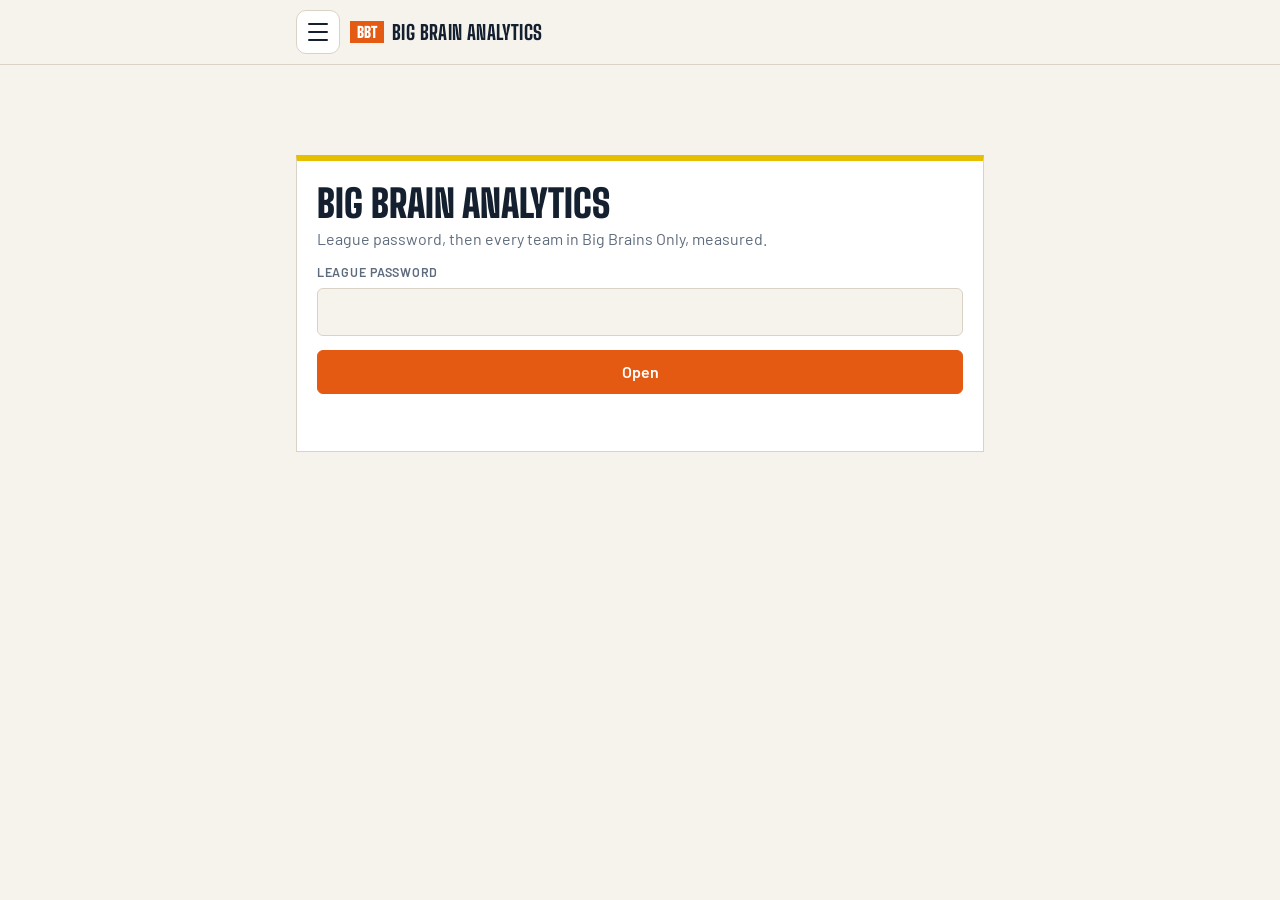
==== commit 443dc748: "Tools: show drawing errors instead of re-asking for the password; call it the league password; bust " ====
--- a/analytics/index.html
+++ b/analytics/index.html
@@ -10,9 +10,12 @@
 <link rel="icon" href="data:image/svg+xml,%3Csvg xmlns='http://www.w3.org/2000/svg' viewBox='0 0 64 64'%3E%3Crect width='64' height='64' fill='%23FF6A1F'/%3E%3Ctext x='32' y='42' font-family='Arial Black,Arial' font-weight='900' font-size='24' text-anchor='middle' fill='%230A1220'%3EBBT%3C/text%3E%3C/svg%3E">
 <link rel="preconnect" href="https://fonts.googleapis.com"><link rel="preconnect" href="https://fonts.gstatic.com" crossorigin>
 <link rel="stylesheet" href="https://fonts.googleapis.com/css2?family=Big+Shoulders+Display:wght@800;900&family=Barlow:ital,wght@0,400;0,500;0,600;0,700;1,400&display=swap">
-<link rel="stylesheet" href="../trade/core.css?v=1">
+<link rel="stylesheet" href="../trade/core.css?v=3">
 <style>
 /* League overview */
+.staff { display: grid; gap: 2px; background: var(--surface); border: 1px solid var(--rule); border-left: 5px solid var(--pylon); padding: 10px 12px; margin: 10px 0 12px; }
+.staff .k { font-size: 0.68rem; font-weight: 700; letter-spacing: 0.08em; text-transform: uppercase; color: var(--pylon); }
+.staff p { margin: 0; font-size: 0.92rem; line-height: 1.45; }
 .lhead { margin: 10px 0 6px; } .lhead h1 { margin: 0; } .lhead p { color: var(--ink-2); margin: 4px 0 0; }
 .ltiles { display: grid; grid-template-columns: repeat(auto-fill, minmax(150px, 1fr)); gap: 8px; margin: 12px 0; }
 .lt { background: var(--surface); border: 1px solid var(--rule); border-radius: 6px; padding: 8px 10px; display: grid; gap: 2px; cursor: pointer; text-align: left; }
@@ -70,10 +73,10 @@
   <ul class="dlist" id="dissues"><li><a href="/big-brains-tribune/"><span class="mono">Latest issue</span><b>Read the Tribune</b></a></li></ul>
   <span class="lab">Tools</span>
   <ul class="dlist"><li><a href="/big-brains-tribune/trade/"><span class="mono">Trade calculator</span><b>Value a trade</b></a></li><li><a href="/big-brains-tribune/analytics/" aria-current="page"><span class="mono">Big Brain Analytics</span><b>League &amp; team dashboards</b></a></li><li><a href="/big-brains-tribune/desk/"><span class="mono">Contributor Desk</span><b>File your column</b></a></li></ul>
-  <p class="dim small">Big Brains Only. League word required.</p>
+  <p class="dim small">Big Brains Only. League password required.</p>
 </aside>
 
-<script src="../trade/core.js?v=1"></script>
+<script src="../trade/core.js?v=3"></script>
 <script>
 "use strict";
 const app = $("#app");
@@ -95,27 +98,30 @@
   app.innerHTML = "";
   $("#toolwrap").hidden = !(S.word && S.data);
   if (!S.word || !S.data) return gate();
+  try { draw(); } catch (e) { renderError(e); }
+}
+function draw() {
   drawTweaks();
   if (S.view === "team" && S.team) teamView(); else league();
   const d = S.data, when = (iso) => new Date(iso).toLocaleString("en-US", { month: "short", day: "numeric", hour: "numeric" });
   $("#foot").innerHTML = `Values: FantasyCalc (${when(d.sources.fc.at)})${d.sources.dd.ok ? ` · Dynasty Daddy (${when(d.sources.dd.at)})` : " · Dynasty Daddy unavailable right now"} · dynasty, superflex, PPR. Rosters and the trade log from Sleeper. Nobody's bound by any of this.`;
 }
 function gate(err) {
-  const v = el(`<div class="gate"><div class="card"><h1>Big Brain Analytics</h1><p class="dim">League word, then every team in Big Brains Only, measured.</p>
-    <form id="gf"><div class="field"><label class="lab" for="gw">League word</label><input id="gw" type="password" autocapitalize="off" autocomplete="off" required></div>
+  const v = el(`<div class="gate"><div class="card"><h1>Big Brain Analytics</h1><p class="dim">League password, then every team in Big Brains Only, measured.</p>
+    <form id="gf"><div class="field"><label class="lab" for="gw">League password</label><input id="gw" type="password" autocapitalize="off" autocomplete="off" required></div>
     <button class="btn primary block" type="submit">Open</button><p class="msg err" id="gmsg">${esc(err || "")}</p></form></div></div>`);
   app.appendChild(v);
   $("#gf", v).onsubmit = async (e) => {
     e.preventDefault(); const w = norm($("#gw", v).value); if (!w) return;
     const b = $("button", v); b.disabled = true; $("#gmsg", v).textContent = "";
-    try { await start(w); } catch (err) { b.disabled = false; $("#gmsg", v).textContent = err.code === "wrong_word" ? "That's not the league word." : "Couldn't load values right now. Try again in a minute."; }
+    try { await start(w); } catch (err) { b.disabled = false; $("#gmsg", v).textContent = err.code === "wrong_word" ? "That's not the league password." : "Couldn't load values right now. Try again in a minute."; }
   };
 }
 async function start(word) {
   app.innerHTML = `<p class="dim" style="padding-top:24px"><span class="spin"></span> Pulling rosters, values and the trade log…</p>`;
   S.word = word;
-  const d = await api({}); prep(d);
-  store.set("word", word); S.data = d; S.sides = [{ rid: d.teams[0].rid, give: {} }];
+  let d; try { d = await api({}); } catch (e) { S.word = null; throw e; } // only a failed fetch is a password/network problem
+  prep(d); store.set("word", word); S.data = d; S.sides = [{ rid: d.teams[0].rid, give: {} }];
   const hash = location.hash.match(/^#team-(\d+)$/); if (hash && d.byRid[Number(hash[1])]) { S.view = "team"; S.team = Number(hash[1]); }
   render();
 }
@@ -141,7 +147,7 @@
 function league() {
   const d = S.data, { rows, n, lt } = metrics(d);
   const top = (key) => [...rows].sort((a, b) => (b[key] ?? -1) - (a[key] ?? -1))[0], low = (key) => [...rows].sort((a, b) => (a[key] ?? 1e12) - (b[key] ?? 1e12))[0];
-  const season = d.settings.season, seasonTrades = d.trades.filter((x) => x.season === season).length, recent = d.trades.filter((x) => x.at >= Date.now() - SIX_MO).length;
+  const season = d.settings.season, real = realTrades(d), seasonTrades = real.filter((x) => x.season === season).length, recent = real.filter((x) => x.at >= Date.now() - SIX_MO).length;
   const tile = (k, r, v, s) => `<button type="button" class="lt" data-team="${r.t.rid}"><div class="k">${k}</div><div class="v">${badge(r.t)}<span>${v}</span></div><div class="s">${s}</div></button>`;
   const sortKey = S.sort.key, dir = S.sort.dir;
   const sorted = [...rows].sort((a, b) => { const x = a[sortKey] ?? (dir < 0 ? -1e12 : 1e12), y = b[sortKey] ?? (dir < 0 ? -1e12 : 1e12); return typeof x === "string" ? x.localeCompare(y) * dir : (x - y) * dir; });
@@ -157,13 +163,14 @@
   const stack = [...rows].sort((a, b) => b.total - a.total).map((r) => `<div class="row" data-team="${r.t.rid}"><span>${badge(r.t)}</span><div class="bar"><i style="width:${((r.players / maxTotal) * 100).toFixed(1)}%;background:var(${r.t.c})" title="players ${fmt(r.players)}"></i><i class="pk" style="width:${((r.picks / maxTotal) * 100).toFixed(1)}%;background:var(${r.t.c})" title="picks ${fmt(r.picks)}"></i></div><span class="num">${fmt(r.total)}</span></div>`).join("");
   const posHeat = `<table class="heat"><thead><tr><th></th>${["QB", "RB", "WR", "TE"].map((p) => `<th>${p}</th>`).join("")}<th>Picks</th></tr></thead><tbody>${[...rows].sort((a, b) => a.t.seed - b.t.seed).map((r) => { const pk = teamNeeds(r.t.rid, d).picks.rank; const cell = (rk) => `<td style="background:${heat(rk, n)}" data-team="${r.t.rid}">${ordinal(rk)}</td>`; return `<tr><td class="lab">${badge(r.t)} ${esc(r.t.k)}<small>seed ${r.t.seed}</small></td>${["QB", "RB", "WR", "TE"].map((p) => cell(r.posRank[p])).join("")}${cell(pk)}</tr>`; }).join("")}</tbody></table>`;
   // trade network
-  const pairs = {}; for (const x of d.trades) for (const a of x.rids) for (const b of x.rids) if (a < b) pairs[`${a}:${b}`] = (pairs[`${a}:${b}`] || 0) + 1;
+  const pairs = {}; for (const x of real) for (const a of x.rids) for (const b of x.rids) if (a < b) pairs[`${a}:${b}`] = (pairs[`${a}:${b}`] || 0) + 1;
   const maxPair = Math.max(1, ...Object.values(pairs));
   const order = [...d.teams].sort((a, b) => a.seed - b.seed);
   const netTab = `<table class="net"><thead><tr><th></th>${order.map((t) => `<th>${esc(t.k)}</th>`).join("")}</tr></thead><tbody>${order.map((a) => `<tr><td class="lab">${esc(a.k)}</td>${order.map((b) => { if (a.rid === b.rid) return `<td class="z">·</td>`; const c = pairs[`${Math.min(a.rid, b.rid)}:${Math.max(a.rid, b.rid)}`] || 0; return c ? `<td style="background:rgba(255,106,31,${(0.25 + 0.75 * c / maxPair).toFixed(2)})">${c}</td>` : `<td class="z">0</td>`; }).join("")}</tr>`).join("")}</tbody></table>`;
   const busiestPair = Object.entries(pairs).sort((a, b) => b[1] - a[1])[0];
   const v = el(`<div>
     <div class="lhead"><h1>Big Brain Analytics</h1><p>Every desk in Big Brains Only on one page. Tap any team for its full dashboard.</p></div>
+    <div class="staff"><span class="k">Staff note</span><p>Big Brain Analytics may soon have a resident data scientist: <b>Beefy Slow Burn #BigUce</b> is joining the team. Methodology complaints go to him from here on.</p></div>
     ${indexCallout(false)}
     <div class="ltiles">
       ${tile("Most valuable roster", top("total"), fmt(top("total").total), `${ordinal(1)} of ${n} on ${SRC_NAME[S.src]}`)}
@@ -175,7 +182,7 @@
       ${tile("Best trader", top("success"), top("success").success != null ? top("success").success.toFixed(2) : "–", top("success").trades ? `${trendTxt(top("success").succTrend, top("success").succDelta)} over 6 mo` : "no trades yet")}
       ${tile("Most up on trades", top("ddNet"), top("ddNet").ddNet != null ? `${top("ddNet").ddNet >= 0 ? "+" : "−"}${fmt(Math.abs(top("ddNet").ddNet))}` : "–", "Dynasty Daddy points, all-time, today's values")}
       ${tile("Most down on trades", low("ddNet"), low("ddNet").ddNet != null ? `${low("ddNet").ddNet >= 0 ? "+" : "−"}${fmt(Math.abs(low("ddNet").ddNet))}` : "–", "Dynasty Daddy points, all-time, today's values")}
-      <div class="lt" style="cursor:default"><div class="k">League trade volume</div><div class="v"><span>${seasonTrades}</span></div><div class="s">trades in ${season} · ${recent} in the last 6 months · ${d.trades.length} on record${busiestPair ? ` · busiest pair ${esc(d.byRid[Number(busiestPair[0].split(":")[0])]?.k)}–${esc(d.byRid[Number(busiestPair[0].split(":")[1])]?.k)} (${busiestPair[1]})` : ""}</div></div>
+      <div class="lt" style="cursor:default"><div class="k">League trade volume</div><div class="v"><span>${seasonTrades}</span></div><div class="s">trades in ${season} · ${recent} in the last 6 months · ${real.length} on record (expansion-draft transfers excluded)${busiestPair ? ` · busiest pair ${esc(d.byRid[Number(busiestPair[0].split(":")[0])]?.k)}–${esc(d.byRid[Number(busiestPair[0].split(":")[1])]?.k)} (${busiestPair[1]})` : ""}</div></div>
     </div>
     <div class="sec"><h2>League board</h2><p class="lede">Tap a column to sort, a row to open the team. Small numbers are league ranks.</p>
     <div class="boardwrap"><table class="board"><thead><tr>${th("t", "Team")}${th("total", "Roster value")}${th("starters", "Lineup")}${th("picks", "Draft capital")}${th("age", "Avg age")}${th("momentum", "30-day")}${th("aggression", "Aggression", "0–1, league percentile; 6-month trend underneath")}${th("success", "Success", "0–1, how deals have aged; 6-month trend underneath")}${th("trades", "Trades")}${th("ddNet", "All-time DD", "Net Dynasty Daddy points on trades, today's values")}<th>Needs</th></tr></thead><tbody>${sorted.map(tr).join("")}</tbody></table></div></div>
@@ -183,7 +190,7 @@
     <div class="sec"><h2>Aggression vs. success</h2><p class="lede">Up and right is the dream: deals often, and they age well. Bubble size is trades on record.</p>${scatter(rows.filter((r) => r.trades), "aggression", "success", { x: "Aggression →", y: "Success →", mid: [0.5, 0.5], quads: ["Quiet, deals aged well", "Dealer, deals aged well", "Quiet, deals aged badly", "Dealer, deals aged badly"], size: (r) => r.trades })}</div>
     <div class="sec"><h2>Age vs. roster value</h2><p class="lede">Young and valuable is a dynasty; old and valuable is a window; the rest is a rebuild.</p>${scatter(rows, "age", "total", { x: "Average age →", y: "Roster value →", mid: [rows.reduce((s, r) => s + r.age, 0) / n, rows.reduce((s, r) => s + r.total, 0) / n], quads: ["Young &amp; loaded", "Old &amp; loaded", "Young &amp; thin", "Old &amp; thin"] })}</div>
     <div class="sec"><h2>Positional strength</h2><p class="lede">League rank of each team's starters by position (1st is best). Dark red is a hole, green is a strength.</p>${posHeat}</div>
-    <div class="sec"><h2>Who trades with whom</h2><p class="lede">Completed trades between each pair of desks, this season and the two before.</p>${netTab}</div>
+    <div class="sec"><h2>Who trades with whom</h2><p class="lede">Completed trades between each pair of desks, this season and the two before. The expansion-draft transfers don't count.</p>${netTab}</div>
     <p class="note">Ranks are against the other ${n - 1} teams. Lineup value fills QB, RB×2, WR×3, TE, FLEX and SUPER_FLEX with the best available. Momentum sums FantasyCalc's 30-day change across the roster. Old trades are scored at today's values.</p>
   </div>`);
   app.appendChild(v);
@@ -210,7 +217,7 @@
 $("#src").querySelectorAll("button").forEach((x) => x.setAttribute("aria-pressed", String(x.dataset.s === S.src)));
 $("#tune").onclick = () => tuneSheet();
 $("#brand").onclick = (e) => { e.preventDefault(); location.hash = ""; S.view = "league"; if (S.data) render(); };
-if (S.word) start(S.word).catch(() => { S.word = null; render(); }); else render();
+if (S.word) start(S.word).catch((e) => { S.word = null; if (e.code === "wrong_word") store.set("word", null); render(); const m = $("#gmsg"); if (m) m.textContent = e.code === "wrong_word" ? "The league password changed. Type the new one." : "Couldn't load values right now. Try again in a minute."; }); else render();
 </script>
 </body>
 </html>
--- a/trade/core.css
+++ b/trade/core.css
@@ -104,6 +104,8 @@
 input[type=password], select { width: 100%; min-height: 48px; background: var(--bg); border: 1px solid var(--rule); padding: 10px 12px; font-size: 16px; border-radius: 6px; }
 .msg { min-height: 1.4em; font-size: 0.92rem; } .msg.err { color: var(--loss); }
 .gate { padding-top: 10vh; } .gate .card { border-top: 6px solid var(--yellow); padding: 24px 20px; }
+.errbox { font: 500 0.74rem/1.4 ui-monospace, SFMono-Regular, Menlo, monospace; white-space: pre-wrap; word-break: break-word; background: var(--bg); border: 1px solid var(--rule); padding: 10px; margin: 10px 0 12px; max-height: 40vh; overflow: auto; color: var(--ink); }
+.gate .row { display: flex; gap: 8px; flex-wrap: wrap; }
 .field { display: grid; gap: 6px; margin-bottom: 14px; }
 .tabs { display: flex; gap: 6px; margin: 12px 0 10px; border-bottom: 1px solid var(--rule); }
 .tabs button { background: none; border: 0; border-bottom: 3px solid transparent; padding: 8px 10px; font-weight: 700; color: var(--ink-2); margin-bottom: -1px; }
@@ -254,3 +256,4 @@
 .defgrid { display: grid; gap: 10px; padding: 0 12px 12px; grid-template-columns: repeat(auto-fit, minmax(240px, 1fr)); }
 .defgrid b { display: block; margin-bottom: 2px; } .defgrid p { margin: 0; font-size: 0.88rem; color: var(--ink-2); line-height: 1.45; }
 .defgrid i.up { color: var(--win); font-style: normal; font-weight: 800; } .defgrid i.dn { color: var(--loss); font-style: normal; font-weight: 800; }
+.tr.dimmed { opacity: 0.6; }
